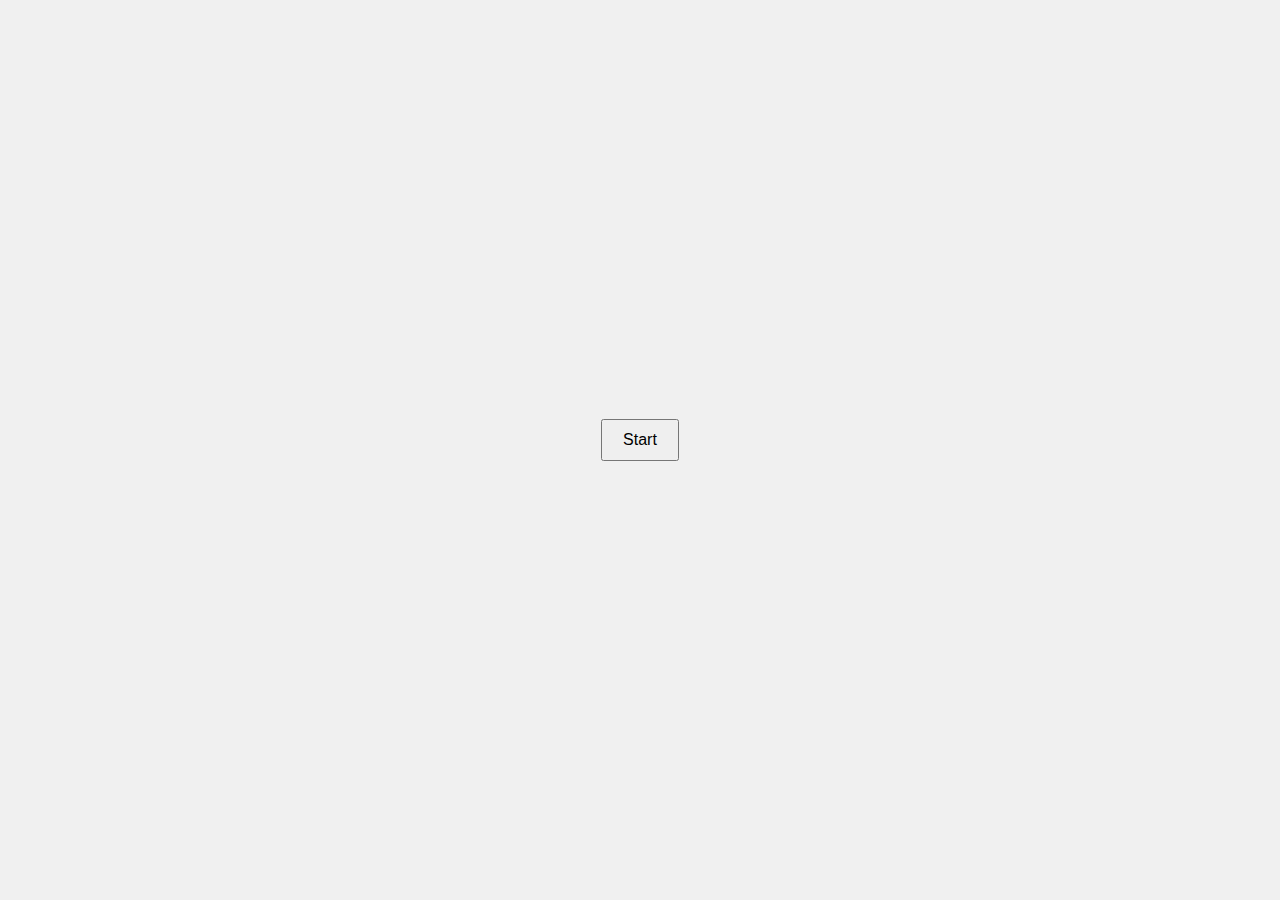
==== index.html @ e9164d3f "added many folders" ====
<!DOCTYPE html>
<html lang="en">
<head>
    <meta charset="UTF-8">
    <meta name="viewport" content="width=device-width, initial-scale=1.0">
    <title>Memory Game</title>
    <link rel="stylesheet" href="style.css">
    <script src="https://code.jquery.com/jquery-3.6.0.min.js"></script>
    <script src="script.js" defer></script>
</head>
<body>
    <div class="game-container">
        <button id="start-button">Start</button>
        <div id="game-board" class="game-board"></div>
    </div>
</body>
</html>
---- style.css ----
* {
    box-sizing: border-box;
    margin: 0;
    padding: 0;
}

body {
    display: flex;
    justify-content: center;
    align-items: center;
    height: 100vh;
    background-color: #f0f0f0;
    font-family: Arial, sans-serif;
}

.game-container {
    text-align: center;
}

#start-button {
    margin-bottom: 20px;
    padding: 10px 20px;
    font-size: 16px;
    cursor: pointer;
}

.game-board {
    display: grid;
    grid-template-columns: repeat(4, 100px);
    gap: 10px;
    max-width: 440px;
    margin: 0 auto;
}

.card {
    width: 100px;
    height: 100px;
    position: relative;
    cursor: pointer;
    perspective: 1000px;
}

.card .front, .card .back {
    position: absolute;
    width: 100%;
    height: 100%;
    backface-visibility: hidden;
    border-radius: 8px;
    transition: transform 0.5s, opacity 0.5s; 
}

.card .front {
    background-color: #cccccc;
    display: flex;
    justify-content: center;
    align-items: center;
    transition: transform 0.5s, opacity 0.5s; 
}

.card .back {
    background-size: cover;
    background-position: center;
    transform: rotateY(180deg); 
}

.card.flipped .front {
    transform: rotateY(180deg); 
    opacity: 0; 
}

.card.flipped .back {
    transform: rotateY(0deg); 
}
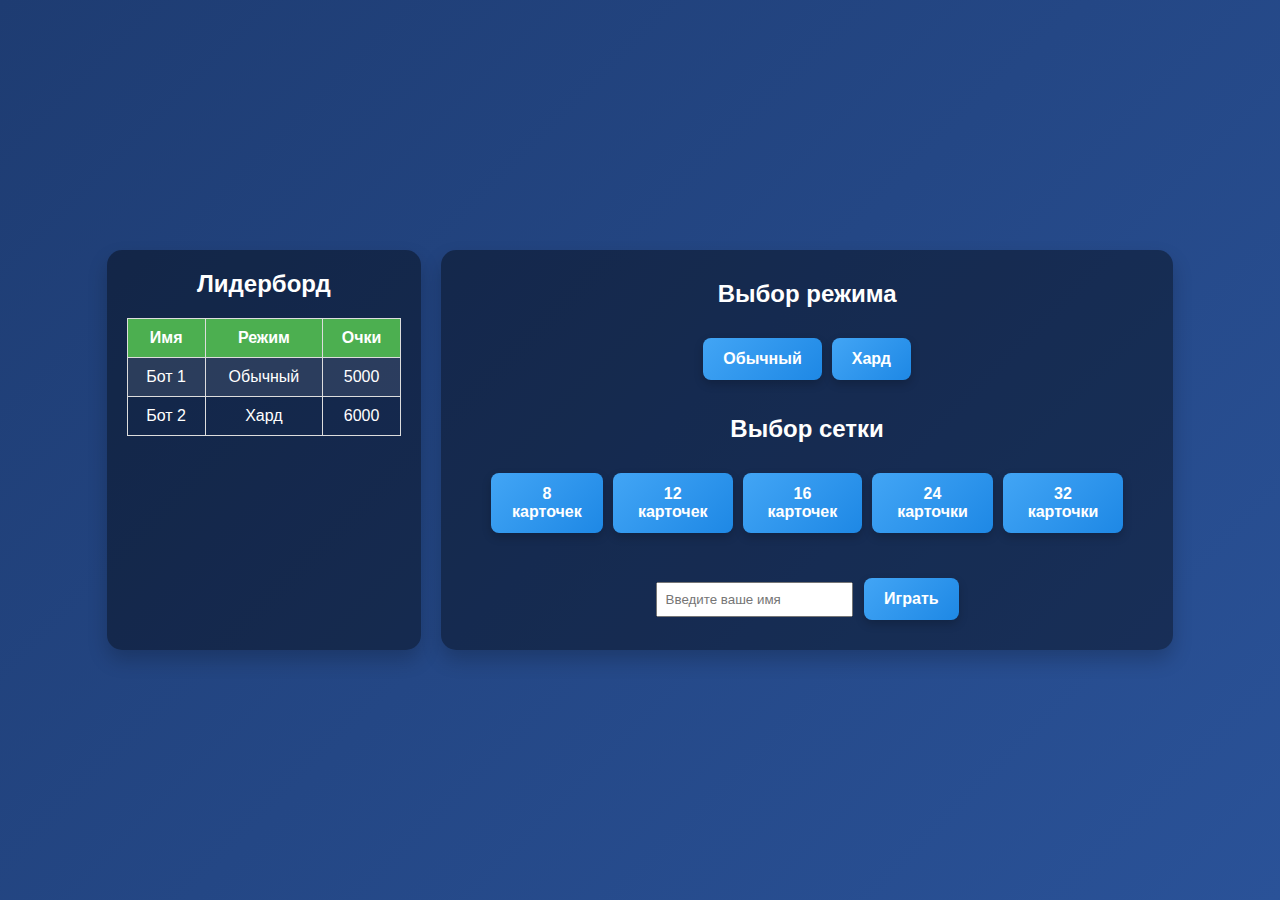
==== commit 8fea6802: "update 1.0"" ====
--- a/index.html
+++ b/index.html
@@ -9,9 +9,43 @@
     <script src="script.js" defer></script>
 </head>
 <body>
-    <div class="game-container">
-        <button id="start-button">Start</button>
-        <div id="game-board" class="game-board"></div>
+    <div class="main-container">
+        <div class="leaderboard-container">
+            <h2>Лидерборд</h2>
+            <table id="leaderboard">
+                <thead>
+                    <tr>
+                        <th>Имя</th>
+                        <th>Режим</th>
+                        <th>Очки</th>
+                    </tr>
+                </thead>
+                <tbody>
+                    <tr><td>Бот 1</td><td>Обычный</td><td>5000</td></tr>
+                    <tr><td>Бот 2</td><td>Хард</td><td>6000</td></tr>
+                </tbody>
+            </table>
+        </div>
+        
+        <div class="game-setup">
+            <h2>Выбор режима</h2>
+            <div class="mode-selection">
+                <button id="default-mode" class="mode-btn">Обычный</button>
+                <button id="hard-mode" class="mode-btn">Хард</button>
+            </div>
+        
+            <h2>Выбор сетки</h2>
+            <div class="grid-selection">
+                <button data-grid="8" class="grid-btn">8 карточек</button>
+                <button data-grid="12" class="grid-btn">12 карточек</button>
+                <button data-grid="16" class="grid-btn">16 карточек</button>
+                <button data-grid="24" class="grid-btn">24 карточки</button>
+                <button data-grid="32" class="grid-btn">32 карточки</button>
+            </div>
+        
+            <input type="text" id="player-name" class="input1" placeholder="Введите ваше имя" maxlength="15"/>
+            <button id="start-button">Играть</button>
+        </div>
     </div>
 </body>
 </html>
--- a/style.css
+++ b/style.css
@@ -9,27 +9,216 @@
     justify-content: center;
     align-items: center;
     height: 100vh;
-    background-color: #f0f0f0;
-    font-family: Arial, sans-serif;
-}
-
-.game-container {
+    background: linear-gradient(135deg, #1e3c72, #2a5298);
+    font-family: 'Arial', sans-serif;
+    color: #ffffff;
+    overflow: hidden;
+}
+
+.main-container {
+    display: flex;
+    gap: 20px;
+    padding: 20px;
+    max-width: 1200px;
+    margin: 0 auto;
+}
+
+.game-info {
+    background-color: #253047;
+    border-radius: 15px;
+    padding: 20px;
+    box-shadow: 0px 4px 15px rgba(0, 0, 0, 0.2);
+    font-size: 1.2em;
+    color: #fff;
+    max-width: 500px;
+    margin: 0 auto;
+}
+
+.info-section div {
+    margin-bottom: 6px;
+}
+
+.info-label {
+    color: #ffa726;
+    font-weight: bold;
+    display: inline;
+}
+
+.input1{
+    padding: 8px;
+    margin-right: 7px;
+}
+
+.info-label, #player-name-display, #mode-display, #grid-size-display {
+    display: inline-block;
+    background-color: #253047;
+    padding: 3px 8px;
+    border-radius: 5px;
+    color: #ffa726;
+    font-weight: bold;
+    margin-right: 5px;
+}
+
+#player-name-display, #mode-display, #grid-size-display {
+    color: #ffffff;
+}
+
+.info-section {
+    display: flex;
+    flex-direction: column;
+    align-items: flex-start; /* Выровнять текст по левой стороне */
+}
+
+.game-info .info-row {
+    display: flex;
+    justify-content: space-between;
+    align-items: center;
+    margin-bottom: 5px;
+}
+
+.game-info .label {
+    font-weight: bold;
+    color: #ffa726;
+}
+
+.leaderboard-container, .game-info {
+    width: 30%;
+    padding: 20px;
+    background: rgba(0, 0, 0, 0.4);
+    border-radius: 15px;
+    box-shadow: 0px 10px 20px rgba(0, 0, 0, 0.2);
     text-align: center;
-}
-
-#start-button {
-    margin-bottom: 20px;
+    color: #ffffff;
+}
+
+#leaderboard, .game-info {
+    width: 100%;
+    margin-top: 20px;
+    border-collapse: collapse;
+    text-align: center;
+}
+
+#leaderboard th {
+    background-color: #4caf50;
+    color: white;
+}
+
+#leaderboard td, #leaderboard th {
+    padding: 10px;
+    border: 1px solid #ddd;
+    color: #ffffff;
+}
+
+#leaderboard tbody tr:nth-child(odd) {
+    background-color: rgba(255, 255, 255, 0.1);
+}
+
+.game-setup {
+    width: 70%;
+    text-align: center;
+    padding: 30px;
+    background: rgba(0, 0, 0, 0.4);
+    border-radius: 15px;
+    box-shadow: 0px 10px 20px rgba(0, 0, 0, 0.2);
+}
+
+.mode-selection, .grid-selection {
+    display: flex;
+    justify-content: center;
+    gap: 10px;
+    align-items: center;
+    margin-bottom: 15px;
+    padding: 20px;
+}
+
+button {
+    margin-top: 10px;
+    padding: 12px 20px;
+    font-size: 16px;
+    font-weight: bold;
+    cursor: pointer;
+    border: none;
+    border-radius: 8px;
+    transition: background-color 0.3s, transform 0.3s;
+}
+
+button:hover {
+    transform: scale(1.05);
+}
+
+button.active {
+    background-color: #ffcc00;
+}
+
+#start-button, #restart-button, .mode-selection button, .grid-selection button {
+    background: linear-gradient(135deg, #42a5f5, #1e88e5);
+    color: #fff;
+    box-shadow: 0px 4px 10px rgba(0, 0, 0, 0.2);
+}
+
+#restart-button {
     padding: 10px 20px;
+    margin-top: 20px;
     font-size: 16px;
+    font-weight: bold;
+    color: #fff;
+    background-color: #42a5f5;
+    border: none;
+    border-radius: 8px;
     cursor: pointer;
+    transition: background-color 0.3s, transform 0.3s;
+}
+
+#restart-button:hover {
+    background-color: #1e88e5;
+}
+
+#exit-button {
+    background-color: #e74c3c;
+    color: #fff;
+    font-size: 18px;
+    padding: 10px 25px;
+    border-radius: 10px;
+    position: absolute;
+    bottom: 20px;
+    left: 50%;
+    transform: translateX(-50%);
+}
+
+#exit-button:hover {
+    background-color: #c0392b;
+}
+
+
+.victory-message {
+    background: linear-gradient(135deg, #4caf50, #388e3c);
+    border-radius: 15px;
+    padding: 30px; /* Увеличенные отступы внутри */
+    color: #fff;
+    font-size: 1.2em;
+    text-align: center;
+    box-shadow: 0px 10px 20px rgba(0, 0, 0, 0.2);
+    position: absolute;
+    top: 50%;
+    left: 50%;
+    transform: translate(-50%, -50%);
+    display: flex;
+    flex-direction: column;
+    align-items: center;
+    gap: 15px;
+}
+
+.hidden {
+    display: none;
 }
 
 .game-board {
     display: grid;
     grid-template-columns: repeat(4, 100px);
-    gap: 10px;
-    max-width: 440px;
+    gap: 15px;
+    max-width: 500px;
     margin: 0 auto;
+    padding-top: 20px;
 }
 
 .card {
@@ -38,6 +227,7 @@
     position: relative;
     cursor: pointer;
     perspective: 1000px;
+    transition: transform 0.3s;
 }
 
 .card .front, .card .back {
@@ -45,29 +235,83 @@
     width: 100%;
     height: 100%;
     backface-visibility: hidden;
-    border-radius: 8px;
-    transition: transform 0.5s, opacity 0.5s; 
+    border-radius: 12px;
+    transition: transform 0.5s, opacity 0.5s;
 }
 
 .card .front {
-    background-color: #cccccc;
+    background: linear-gradient(135deg, #e1f5fe, #b3e5fc);
     display: flex;
     justify-content: center;
     align-items: center;
-    transition: transform 0.5s, opacity 0.5s; 
+    color: #555;
+    font-size: 24px;
+    box-shadow: 0px 4px 10px rgba(0, 0, 0, 0.15);
 }
 
 .card .back {
     background-size: cover;
     background-position: center;
-    transform: rotateY(180deg); 
+    transform: rotateY(180deg);
+    border: 2px solid #fff;
+    box-shadow: 0px 4px 15px rgba(0, 0, 0, 0.2);
 }
 
 .card.flipped .front {
-    transform: rotateY(180deg); 
-    opacity: 0; 
+    transform: rotateY(180deg);
+    opacity: 0;
 }
 
 .card.flipped .back {
-    transform: rotateY(0deg); 
-}
+    transform: rotateY(0deg);
+}
+
+/* Анимация для совпадающих карточек */
+.card.match {
+    animation: matchAnimation 0.5s ease-in-out;
+}
+
+@keyframes matchAnimation {
+    0% {
+        transform: scale(1);
+    }
+    50% {
+        transform: scale(1.1);
+    }
+    100% {
+        transform: scale(1);
+    }
+}
+
+/* Стиль для счёта */
+#score-display {
+    display: inline-block;
+    color: #ffeb3b;
+    font-size: 1.4em;
+    font-weight: bold;
+    background-color: #253047;
+    padding: 5px 15px;
+    border-radius: 10px;
+    min-width: 80px;
+    box-shadow: 0px 4px 10px rgba(0, 0, 0, 0.2);
+    margin-bottom: 20px;
+    text-align: right;
+}
+
+.victory-message.active {
+    display: block;
+}
+
+body.blur #game-board, body.blur .game-info {
+    filter: blur(5px);
+}
+
+.mode-selection .mode-btn.active,
+.grid-selection .grid-btn.active {
+    background-color: #ffcc00;
+    color: #fff;
+    box-shadow: 0px 4px 10px rgba(0, 0, 0, 0.2);
+}
+
+
+
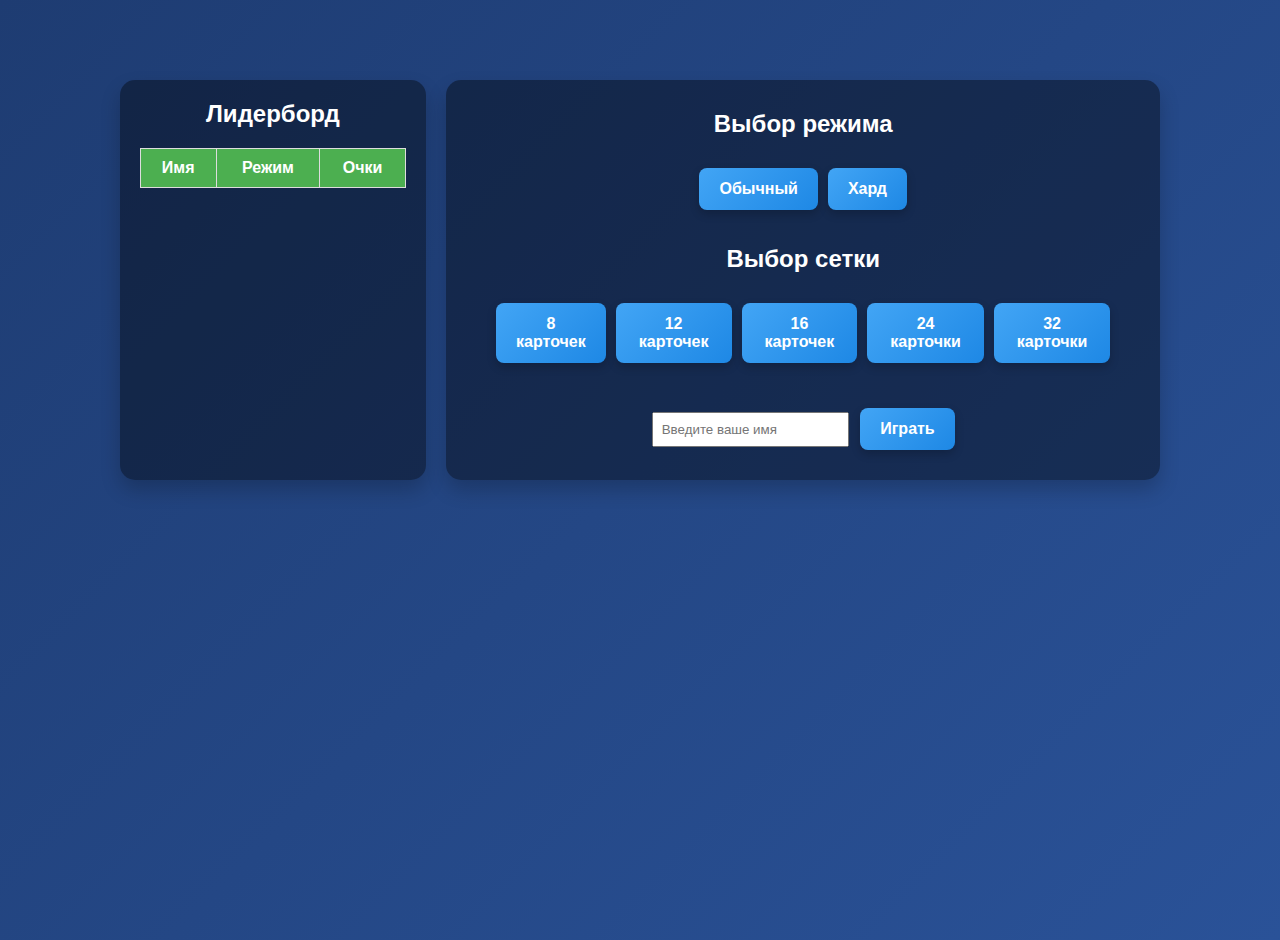
==== commit c8217ece: "update 2.0" ====
--- a/index.html
+++ b/index.html
@@ -21,8 +21,7 @@
                     </tr>
                 </thead>
                 <tbody>
-                    <tr><td>Бот 1</td><td>Обычный</td><td>5000</td></tr>
-                    <tr><td>Бот 2</td><td>Хард</td><td>6000</td></tr>
+                    
                 </tbody>
             </table>
         </div>
--- a/style.css
+++ b/style.css
@@ -5,14 +5,17 @@
 }
 
 body {
+    margin-top: 40px;
     display: flex;
     justify-content: center;
-    align-items: center;
-    height: 100vh;
+    align-items: start; /* Изменено на start для прокрутки */
+    min-height: 100vh;
     background: linear-gradient(135deg, #1e3c72, #2a5298);
     font-family: 'Arial', sans-serif;
     color: #ffffff;
-    overflow: hidden;
+    overflow-x: hidden; /* Ограничить прокрутку по горизонтали */
+    overflow-y: auto; /* Включить прокрутку по вертикали */
+    padding: 20px; /* Добавить отступы для удобства */
 }
 
 .main-container {
@@ -149,6 +152,7 @@
 button.active {
     background-color: #ffcc00;
 }
+
 
 #start-button, #restart-button, .mode-selection button, .grid-selection button {
     background: linear-gradient(135deg, #42a5f5, #1e88e5);
@@ -214,9 +218,10 @@
 
 .game-board {
     display: grid;
-    grid-template-columns: repeat(4, 100px);
+    grid-template-columns: repeat(auto-fill, minmax(100px, 1fr));
     gap: 15px;
-    max-width: 500px;
+    width: 100%;
+    max-width: 1200px;
     margin: 0 auto;
     padding-top: 20px;
 }
@@ -299,12 +304,31 @@
 }
 
 .victory-message.active {
-    display: block;
+    display: flex;
+    position: fixed;
+    top: 50%;
+    left: 50%;
+    transform: translate(-50%, -50%);
+    z-index: 10; /* Поверх всех элементов */
+    background: linear-gradient(135deg, #4caf50, #388e3c);
+    border-radius: 15px;
+    padding: 30px;
+    color: #fff;
+    font-size: 1.2em;
+    text-align: center;
+    box-shadow: 0px 10px 20px rgba(0, 0, 0, 0.2);
+    gap: 15px;
+}
+
+body.blur #exit-button {
+    position: relative;
+    z-index: 1; /* Под победным сообщением */
 }
 
 body.blur #game-board, body.blur .game-info {
     filter: blur(5px);
 }
+
 
 .mode-selection .mode-btn.active,
 .grid-selection .grid-btn.active {
@@ -315,3 +339,21 @@
 
 
 
+/* Стиль для первого места */
+#leaderboard tbody tr.first-place {
+    background-color: #febc2a; /* Золотой цвет для первого места */
+    color: #000; /* Черный текст */
+    font-weight: bold;
+}
+
+/* Стиль для текущего пользователя */
+#leaderboard tbody tr.current-user {
+    background-color: #ffeaa7; /* Выделение для текущего пользователя */
+    font-weight: bold;
+}
+
+/* Приоритетное правило для текущего пользователя на первом месте */
+#leaderboard tbody tr.first-place.current-user {
+    background-color: #febc2a; /* Цвет для первого места */
+    color: #000; /* Черный текст */
+}
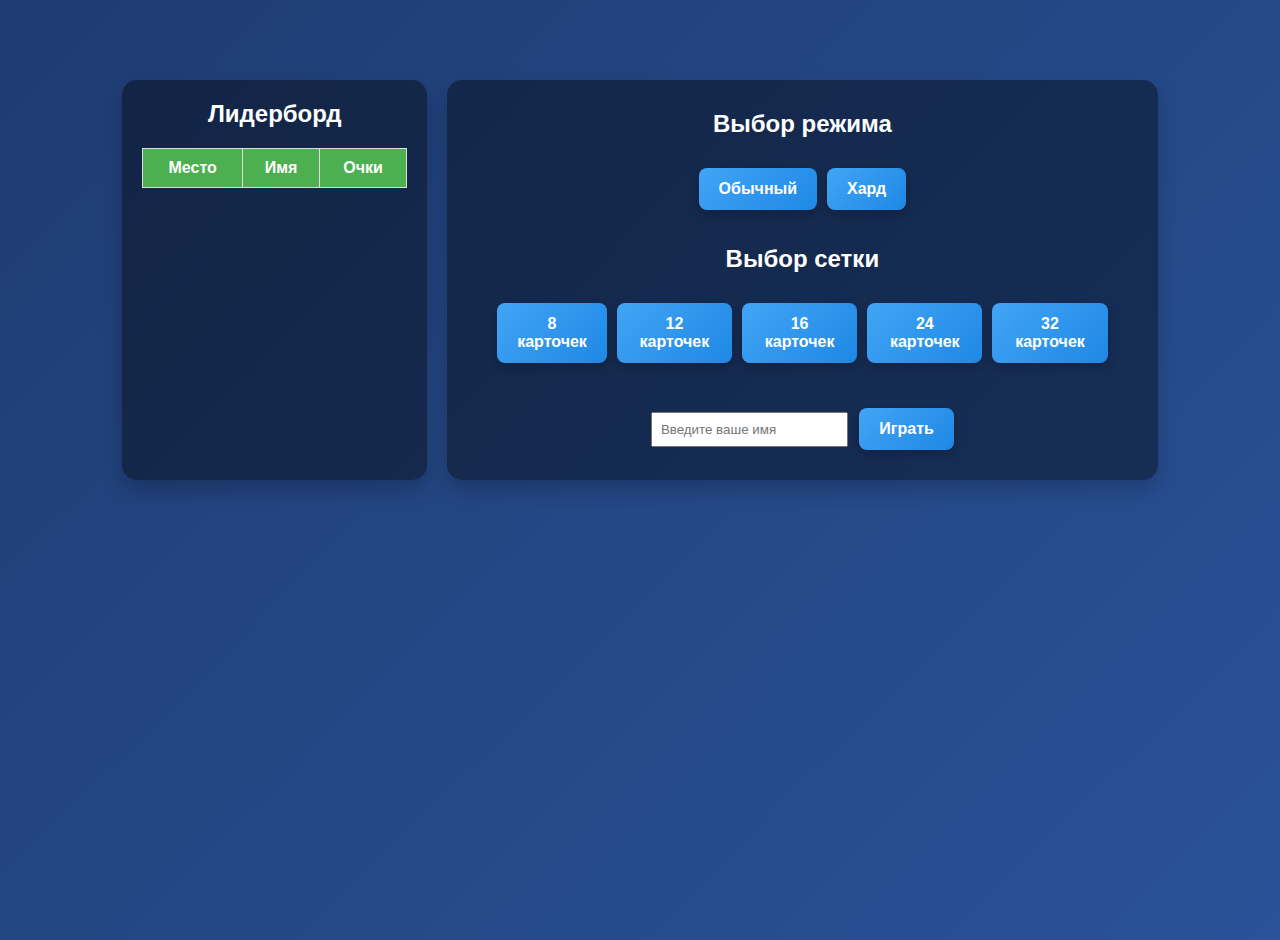
==== commit 7d6534c8: "version 3.0" ====
--- a/index.html
+++ b/index.html
@@ -15,8 +15,8 @@
             <table id="leaderboard">
                 <thead>
                     <tr>
+                        <th>Место</th>
                         <th>Имя</th>
-                        <th>Режим</th>
                         <th>Очки</th>
                     </tr>
                 </thead>
@@ -35,12 +35,13 @@
         
             <h2>Выбор сетки</h2>
             <div class="grid-selection">
-                <button data-grid="8" class="grid-btn">8 карточек</button>
-                <button data-grid="12" class="grid-btn">12 карточек</button>
-                <button data-grid="16" class="grid-btn">16 карточек</button>
-                <button data-grid="24" class="grid-btn">24 карточки</button>
-                <button data-grid="32" class="grid-btn">32 карточки</button>
+                <button data-base-grid="8" class="grid-btn">8 карточек</button>
+                <button data-base-grid="12" class="grid-btn">12 карточек</button>
+                <button data-base-grid="16" class="grid-btn">16 карточек</button>
+                <button data-base-grid="24" class="grid-btn">24 карточки</button>
+                <button data-base-grid="32" class="grid-btn">32 карточки</button>
             </div>
+            
         
             <input type="text" id="player-name" class="input1" placeholder="Введите ваше имя" maxlength="15"/>
             <button id="start-button">Играть</button>
--- a/style.css
+++ b/style.css
@@ -149,8 +149,15 @@
     transform: scale(1.05);
 }
 
+
+button:active {
+    transform: scale(0.95);
+}
+
 button.active {
     background-color: #ffcc00;
+    color: #fff;
+    box-shadow: 0px 4px 10px rgba(0, 0, 0, 0.2);
 }
 
 
@@ -332,9 +339,10 @@
 
 .mode-selection .mode-btn.active,
 .grid-selection .grid-btn.active {
-    background-color: #ffcc00;
-    color: #fff;
-    box-shadow: 0px 4px 10px rgba(0, 0, 0, 0.2);
+    background-color: #ffcc00; /* Золотой цвет для активной кнопки */
+    color: #ffffff; /* Белый текст для контраста */
+    box-shadow: 0px 4px 10px rgba(0, 0, 0, 0.2); /* Тень для выделения */
+    transform: scale(1.05); /* Лёгкое увеличение для визуального эффекта */
 }
 
 
@@ -348,7 +356,7 @@
 
 /* Стиль для текущего пользователя */
 #leaderboard tbody tr.current-user {
-    background-color: #ffeaa7; /* Выделение для текущего пользователя */
+    background-color: #ebebeb79; /* Выделение для текущего пользователя */
     font-weight: bold;
 }
 
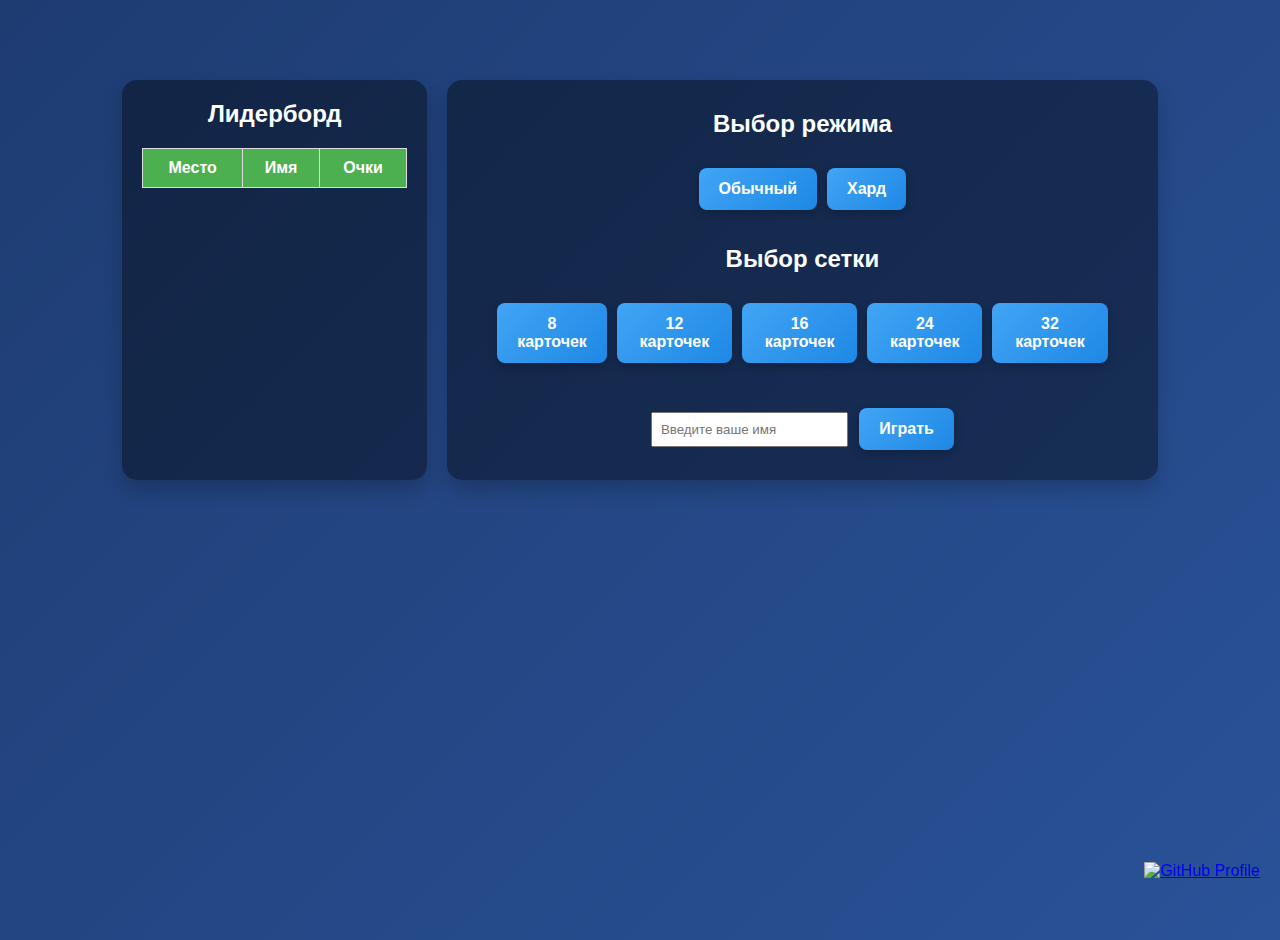
==== commit 7c11b2a0: "version 4.0" ====
--- a/index.html
+++ b/index.html
@@ -45,7 +45,24 @@
         
             <input type="text" id="player-name" class="input1" placeholder="Введите ваше имя" maxlength="15"/>
             <button id="start-button">Играть</button>
+
+
+            
         </div>
+
+        
+
     </div>
+
+
+
+    <div class="github-icon">
+        <a href="https://github.com/whereismytime" target="_blank" rel="noopener noreferrer">
+            <img src="https://github.githubassets.com/images/modules/logos_page/GitHub-Mark.png" alt="GitHub Profile" width="50px">
+        </a>
+    </div>
+    
+
+    
 </body>
 </html>
--- a/style.css
+++ b/style.css
@@ -365,3 +365,25 @@
     background-color: #febc2a; /* Цвет для первого места */
     color: #000; /* Черный текст */
 }
+
+
+.github-icon {
+    position: fixed;
+    bottom: 20px;
+    right: 20px;
+    z-index: 1000;
+    transition: transform 0.3s ease;
+}
+
+.github-icon img:hover {
+    transform: scale(1.1);
+}
+
+.leaderboard-container {
+    position: relative;
+}
+
+.github-icon {
+    margin-top: 20px;
+    text-align: center;
+}
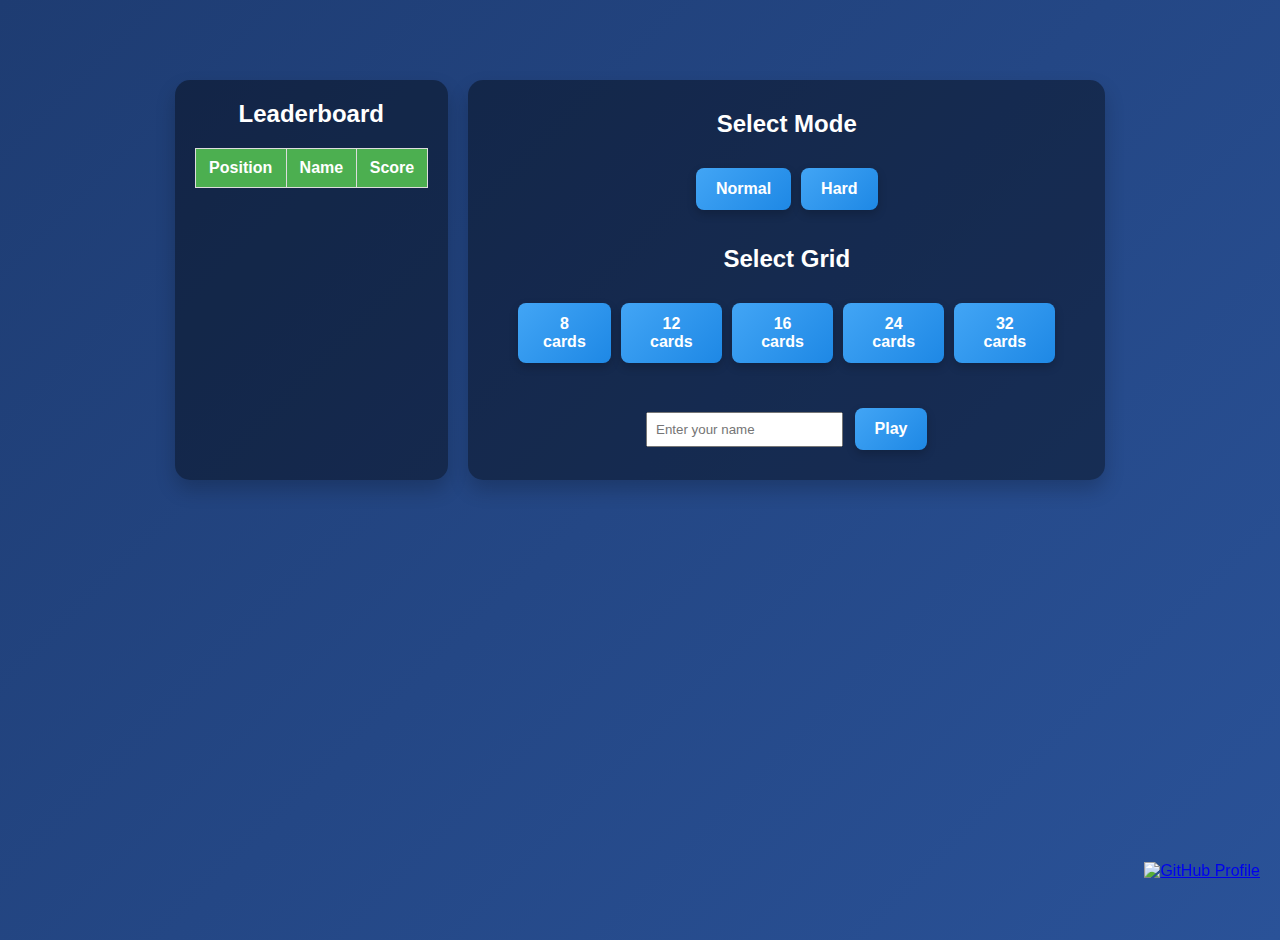
==== commit fb675ca2: "v6.0" ====
--- a/index.html
+++ b/index.html
@@ -11,13 +11,13 @@
 <body>
     <div class="main-container">
         <div class="leaderboard-container">
-            <h2>Лидерборд</h2>
+            <h2>Leaderboard</h2>
             <table id="leaderboard">
                 <thead>
                     <tr>
-                        <th>Место</th>
-                        <th>Имя</th>
-                        <th>Очки</th>
+                        <th>Position</th>
+                        <th>Name</th>
+                        <th>Score</th>
                     </tr>
                 </thead>
                 <tbody>
@@ -27,42 +27,36 @@
         </div>
         
         <div class="game-setup">
-            <h2>Выбор режима</h2>
+            <h2>Select Mode</h2>
             <div class="mode-selection">
-                <button id="default-mode" class="mode-btn">Обычный</button>
-                <button id="hard-mode" class="mode-btn">Хард</button>
+                <button id="default-mode" class="mode-btn">Normal</button>
+                <button id="hard-mode" class="mode-btn">Hard</button>
             </div>
         
-            <h2>Выбор сетки</h2>
+            <h2>Select Grid</h2>
             <div class="grid-selection">
-                <button data-base-grid="8" class="grid-btn">8 карточек</button>
-                <button data-base-grid="12" class="grid-btn">12 карточек</button>
-                <button data-base-grid="16" class="grid-btn">16 карточек</button>
-                <button data-base-grid="24" class="grid-btn">24 карточки</button>
-                <button data-base-grid="32" class="grid-btn">32 карточки</button>
+                <button data-base-grid="8" class="grid-btn">8 cards</button>
+                <button data-base-grid="12" class="grid-btn">12 cards</button>
+                <button data-base-grid="16" class="grid-btn">16 cards</button>
+                <button data-base-grid="24" class="grid-btn">24 cards</button>
+                <button data-base-grid="32" class="grid-btn">32 cards</button>
             </div>
             
-        
-            <input type="text" id="player-name" class="input1" placeholder="Введите ваше имя" maxlength="15"/>
-            <button id="start-button">Играть</button>
+            <input type="text" id="player-name" class="input1" placeholder="Enter your name" maxlength="15"/>
+            <button id="start-button">Play</button>
 
-
+            <!-- Logout button container -->
+            <div id="logout-container" style="display: none;">
+                <button id="logout-button">Logout</button>
+            </div>
             
         </div>
-
-        
-
     </div>
-
-
 
     <div class="github-icon">
         <a href="https://github.com/whereismytime" target="_blank" rel="noopener noreferrer">
             <img src="https://github.githubassets.com/images/modules/logos_page/GitHub-Mark.png" alt="GitHub Profile" width="50px">
         </a>
     </div>
-    
-
-    
 </body>
 </html>
--- a/style.css
+++ b/style.css
@@ -8,14 +8,14 @@
     margin-top: 40px;
     display: flex;
     justify-content: center;
-    align-items: start; /* Изменено на start для прокрутки */
+    align-items: start; 
     min-height: 100vh;
     background: linear-gradient(135deg, #1e3c72, #2a5298);
     font-family: 'Arial', sans-serif;
     color: #ffffff;
-    overflow-x: hidden; /* Ограничить прокрутку по горизонтали */
-    overflow-y: auto; /* Включить прокрутку по вертикали */
-    padding: 20px; /* Добавить отступы для удобства */
+    overflow-x: hidden; 
+    overflow-y: auto; 
+    padding: 20px; 
 }
 
 .main-container {
@@ -69,7 +69,7 @@
 .info-section {
     display: flex;
     flex-direction: column;
-    align-items: flex-start; /* Выровнять текст по левой стороне */
+    align-items: flex-start; 
 }
 
 .game-info .info-row {
@@ -329,7 +329,7 @@
 
 body.blur #exit-button {
     position: relative;
-    z-index: 1; /* Под победным сообщением */
+    z-index: 1; 
 }
 
 body.blur #game-board, body.blur .game-info {
@@ -339,31 +339,31 @@
 
 .mode-selection .mode-btn.active,
 .grid-selection .grid-btn.active {
-    background-color: #ffcc00; /* Золотой цвет для активной кнопки */
-    color: #ffffff; /* Белый текст для контраста */
-    box-shadow: 0px 4px 10px rgba(0, 0, 0, 0.2); /* Тень для выделения */
-    transform: scale(1.05); /* Лёгкое увеличение для визуального эффекта */
-}
-
-
-
-/* Стиль для первого места */
+    background-color: #ffcc00; 
+    color: #ffffff; 
+    box-shadow: 0px 4px 10px rgba(0, 0, 0, 0.2); 
+    transform: scale(1.05); 
+}
+
+
+
+
 #leaderboard tbody tr.first-place {
-    background-color: #febc2a; /* Золотой цвет для первого места */
-    color: #000; /* Черный текст */
-    font-weight: bold;
-}
-
-/* Стиль для текущего пользователя */
+    background-color: #febc2a; 
+    color: #000; 
+    font-weight: bold;
+}
+
+
 #leaderboard tbody tr.current-user {
-    background-color: #ebebeb79; /* Выделение для текущего пользователя */
-    font-weight: bold;
-}
-
-/* Приоритетное правило для текущего пользователя на первом месте */
+    background-color: #ebebeb79; 
+    font-weight: bold;
+}
+
+
 #leaderboard tbody tr.first-place.current-user {
-    background-color: #febc2a; /* Цвет для первого места */
-    color: #000; /* Черный текст */
+    background-color: #febc2a; 
+    color: #000; 
 }
 
 
